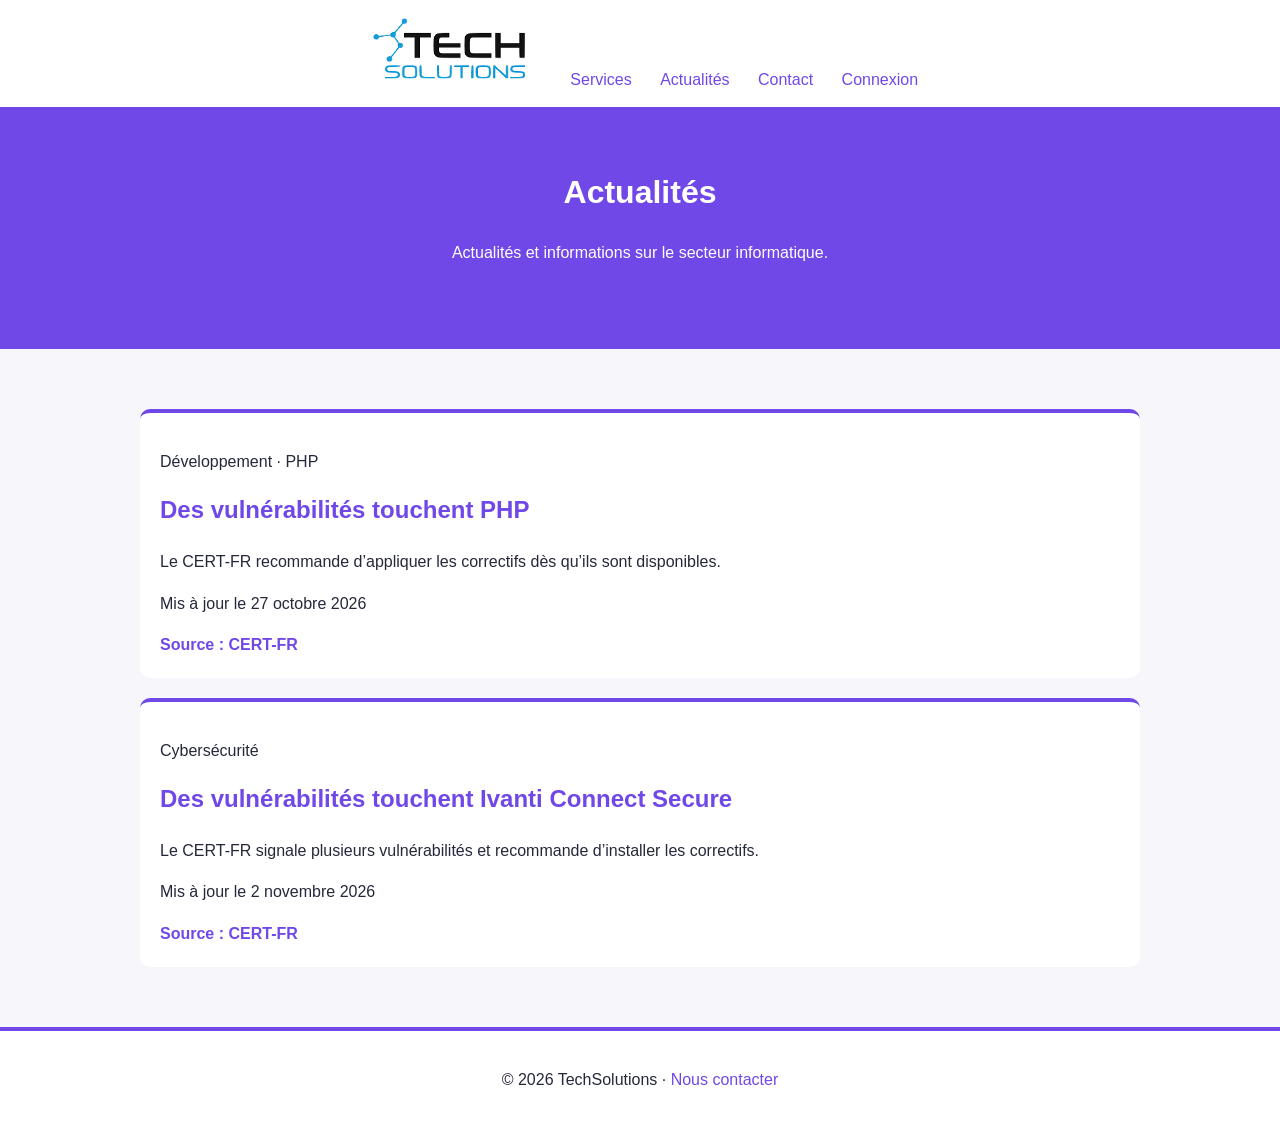
==== pages/informations/actualites.html @ 7cd62126 "Organize pages into category folders Co-authored-by: Copilot <223556219+Copilot@users.noreply.github" ====
<!DOCTYPE html>
<html lang="fr">
<head>
  <meta charset="UTF-8">
  <meta name="viewport" content="width=device-width, initial-scale=1">
  <title>Actualités | TechSolutions</title>
  <style>
    body {
      margin: 0;
      color: #25283a;
      background: #f7f7fb;
      font-family: Arial, sans-serif;
      line-height: 1.6;
    }

    .navigation {
      text-align: center;
      padding: 14px;
      background: white;
    }

    .navigation a {
      display: inline-block;
      margin: 0 12px;
    }

    a {
      color: #7048e8;
      text-decoration: none;
    }

    .logo { display: block; width: 180px; height: auto; }

    .entete {
      padding: 60px 20px;
      color: white;
      background: #7048e8;
      text-align: center;
    }

    .entete h1 { margin-top: 0; }
    .entete p { margin-bottom: 24px; }

    .section {
      max-width: 1000px;
      margin: auto;
      padding: 40px 20px;
    }

    h2 { color: #7048e8; }

    .carte {
      margin: 20px 0;
      padding: 20px;
      border-radius: 10px;
      border-top: 4px solid #7048e8;
      background: white;
    }

    .carte h2 { margin-top: 0; }
    .carte a { font-weight: bold; }

    .bouton {
      display: inline-block;
      padding: 12px 24px;
      border: 0;
      border-radius: 24px;
      color: #7048e8;
      background: white;
      font: inherit;
      text-decoration: none;
      cursor: pointer;
    }

    form {
      max-width: 500px;
      margin: 20px auto;
    }

    label {
      display: block;
      margin-top: 12px;
      font-weight: bold;
    }

    input, textarea {
      width: 95%;
      padding: 12px;
      border: 1px solid #ccc;
      border-radius: 6px;
      font: inherit;
    }

    form .bouton { color: white; background: #7048e8; }

    .pied {
      padding: 20px;
      border-top: 4px solid #7048e8;
      background: white;
      text-align: center;
    }
  </style>
</head>
<body>
  <div class="navigation">
    <a href="../../index.php">
      <img src="../../images/logo.png" alt="TechSolutions" class="logo">
    </a>
    <a href="services.php">Services</a>
    <a href="actualites.html">Actualités</a>
    <a href="contact.php">Contact</a>
    <a href="../compte/connexion.html">Connexion</a>
  </div>
  <div class="entete">
    <h1>Actualités</h1>
    <p>Actualités et informations sur le secteur informatique.</p>
  </div>
  <div class="section">
    <div class="carte">
      <p>Développement · PHP</p>
      <h2>Des vulnérabilités touchent PHP</h2>
      <p>Le CERT-FR recommande d’appliquer les correctifs dès qu’ils sont disponibles.</p>
      <p>Mis à jour le 27 octobre 2026</p>
      <a href="https://cert.cyber.gouv.fr/alerte/CERTFR-2026-ALE-014/">Source : CERT-FR</a>
    </div>
    <div class="carte">
      <p>Cybersécurité</p>
      <h2>Des vulnérabilités touchent Ivanti Connect Secure</h2>
      <p>Le CERT-FR signale plusieurs vulnérabilités et recommande d’installer les correctifs.</p>
      <p>Mis à jour le 2 novembre 2026</p>
      <a href="https://cert.cyber.gouv.fr/alerte/CERTFR-2026-ALE-013/">Source : CERT-FR</a>
    </div>
  </div>
  <div class="pied">
    <p>© 2026 TechSolutions ·
      <a href="contact.php">Nous contacter</a>
    </p>
  </div>
</body>
</html>
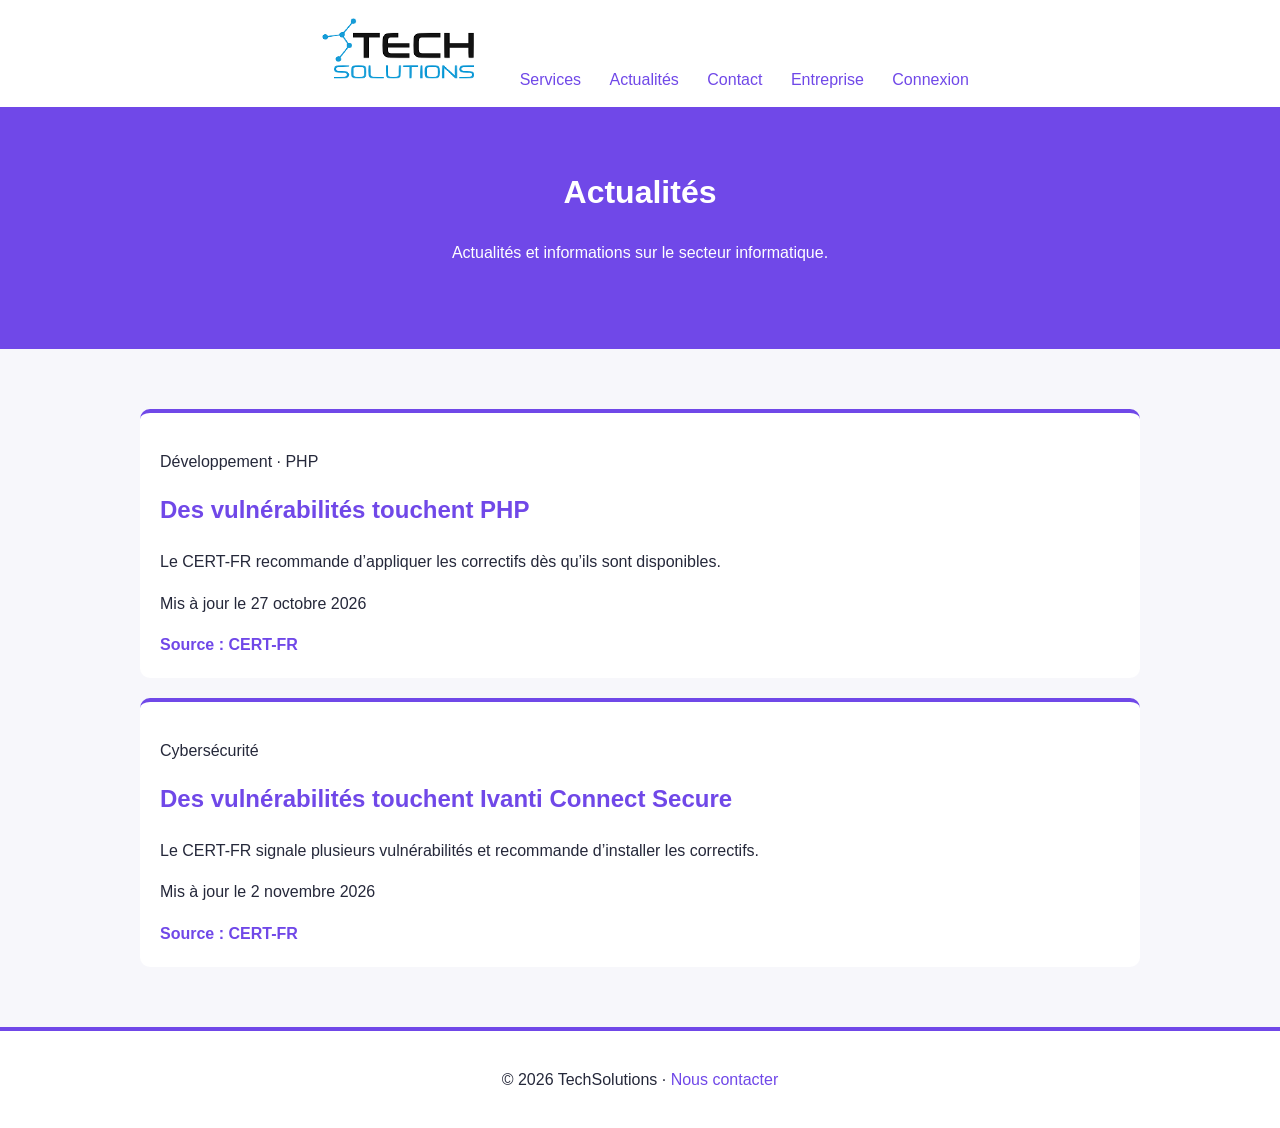
==== commit e0d3a02b: "Terminer les TP 11 a 13 du site TechSolutions Co-authored-by: Copilot <223556219+Copilot@users.norep" ====
--- a/pages/informations/actualites.html
+++ b/pages/informations/actualites.html
@@ -106,10 +106,11 @@
     <a href="../../index.php">
       <img src="../../images/logo.png" alt="TechSolutions" class="logo">
     </a>
-    <a href="services.php">Services</a>
+    <a href="../../services.php">Services</a>
     <a href="actualites.html">Actualités</a>
     <a href="contact.php">Contact</a>
-    <a href="../compte/connexion.html">Connexion</a>
+    <a href="../../entreprise.php">Entreprise</a>
+    <a href="../compte/connexion.php">Connexion</a>
   </div>
   <div class="entete">
     <h1>Actualités</h1>
